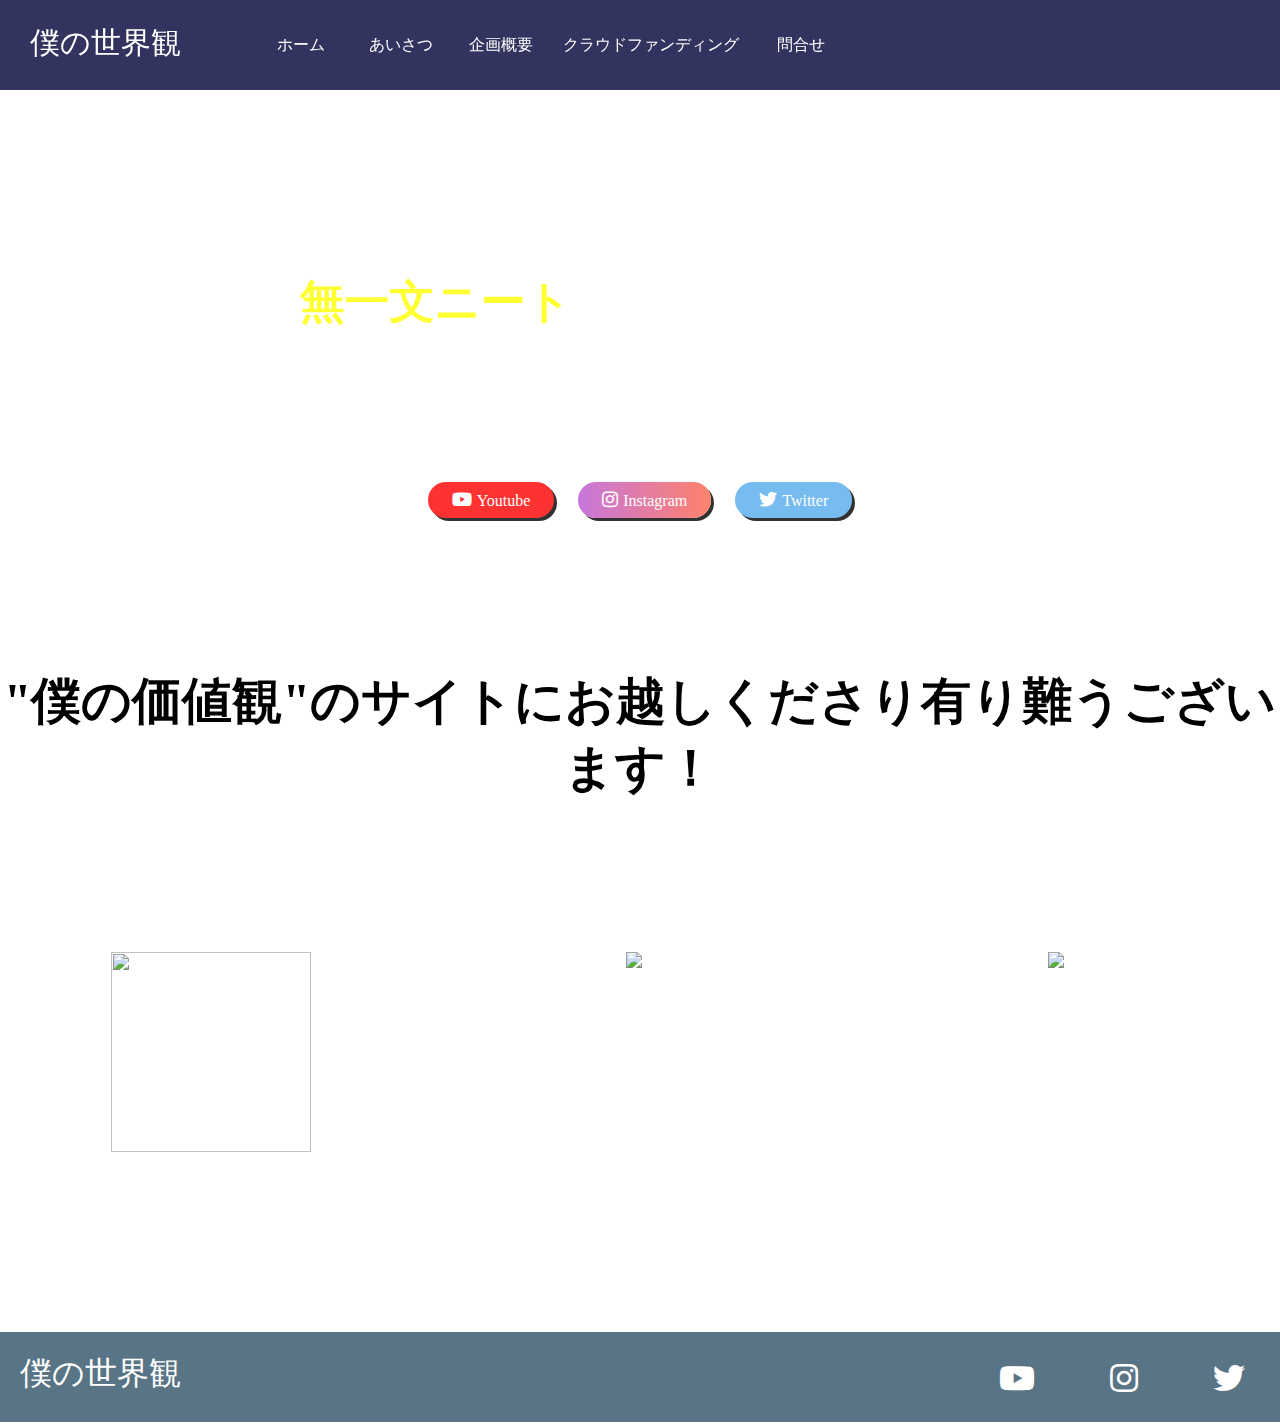
==== index.html @ 884967c9 "initial.commit" ====
<!DOCTYPE html>
<html>
  <head>
    <meta charset="utf-8">
    <title>僕の世界観</title>
    <link rel="stylesheet" href="stylesheet.css">
    <link href="https://use.fontawesome.com/releases/v5.6.1/css/all.css" rel="stylesheet">
  </head>


  <body>

    <header>
        <div class="header-logo">僕の世界観</div>
        <div class="header-list">
          <ul class="flex-list">
            <li>ホーム</li>
            <li>あいさつ</li>
            <li>企画概要</li>
            <li class="long">クラウドファンディング</li>
            <li>問合せ</li>
          </ul>
        </div>
    </header>

    <div class="top-wrapper">
      <div class="top-wrapper-bg">
        <div class="container">
          <h1>僕の世界観</h1>
          <h2>〜<span>無一文ニート</span>による地球一蹴の旅〜</h2>
        </div>
      </div>
    </div>

    <div class="main">
      <div class="btn-main">
        <a href="#" class="btn youtube"> <i class="fab fa-youtube"></i>Youtube</a>
        <a href="https://www.instagram.com/ishizaki_daiki" class="btn insatgram"> <i class="fab fa-instagram"></i>Instagram</a>
        <a href="https://www.twitter.com/ishizaki_daiki" class="btn twitter"> <i class="fab fa-twitter"></i>Twitter</a>
      </div>
      <div class="main-header">
        <h3>"僕の価値観"のサイトにお越しくださり有り難うございます！</h3>
      </div>
      <div class="main-lesson">
        <div class="lesson">
          <div class="lesson-icon">
            <img src="https://prog-8.com/images/html/advanced/html.png" width="200px" height="200px">
            <p>自己紹介</p>
          </div>
          <p  class="txt-contents"></p>
        </div>
        <div class="lesson">
          <div class="lesson-icon">
            <img src="https://prog-8.com/images/html/advanced/jQuery.png">
            <p>旅の説明</p>
          </div>
          <p class="txt-contents"></p>
        </div>
        <div class="lesson">
          <div class="lesson-icon">
            <img src="https://prog-8.com/images/html/advanced/ruby.png">
            <p>活動支援</p>
          </div>
          <p class="txt-contents"></p>
        </div>
      </div>
    </div>

    <footer>
      <div class="footer-logo">僕の世界観</div>
      <div class="contact-footer">
        <a href="#"> <i class="c fab fa-youtube"></i></a>
        <a href="https://www.instagram.com/ishizaki_daiki"> <i class="c fab fa-instagram"></i></a>
        <a href="https://www.twitter.com/ishizaki_daiki"> <i class="c fab fa-twitter"></i></a>
      </div>
    </footer>


  </body>
</html>
---- stylesheet.css ----
body {
  font-family: "Avenir Next";
  margin: 0;
  min-width: 800px;
}

li {
  list-style: none;
  margin: 0 ;
  min-width: 100px;
  text-align: center;
}

.long {
  min-width: 200px;
}

header {
  background-color: rgba(0, 0, 56, 0.8);
  color: #fff;
  width: 100%;
  height: 90px;
  position: fixed;
  top: 0;
  z-index: 10;
}

.header-logo {
  float: left;
  font-size: 30px;
  padding:23px 30px;
}

.flex-list {
  display: flex;
  margin: 0 auto;
  height: 90px;
  line-height: 90px;
}

.header-list li:hover{
  background-color: rgba(0, 0, 56);
  cursor: pointer;
}

.header li {
  flex: auto;
}

.top-wrapper-bg{
  background-image: url(file:///Users/ishizakidaiki/Pictures/Photos%20Library.photoslibrary/private/com.apple.Photos/ExternalEditSessions/43836DFC-374C-49CA-9A23-7B9A181EA6E8/IMG_5602.jpeg);
  background-size: cover;
}

.top-wrapper{
  margin-top: 90px;
}

.container h1 {
  font-size: 90px;
  letter-spacing: 5px;
}

.container h2 {
  font-size: 45px;
}

.container{
  width: 100%;
  color:white;
  opacity: 0.8;
  text-align: center;
  margin: 0px auto;
}

.container span{
  color: yellow;
}

.main{
  text-align: center;
  margin: 0 auto;
  margin-top: 150px;
  margin-bottom: 530px ;
}

a{
  text-decoration: none;
}

.btn {
  padding: 8px 24px;
  margin: 0px 10px;
  color: white;
  display: inline-block;
  opacity: 0.8;
  border-radius: 30px;
  font-family: "Font Awesome 5 Brands";
  content: '\f099';
  box-shadow: 3px 3px black;
}

.btn:hover{
  opacity:1;
}

.btn:active{
  box-shadow: none;
  position: relative;
  top: 3px;
  left: 3px
}

.youtube{
  background-color: red;
}

.insatgram{
  background: -moz-linear-gradient(left, #BA55D3, #FF6347);
  background: -webkit-linear-gradient(left, #BA55D3, #FF6347);
  background: linear-gradient(right, #BA55D3, #FF6347);
}

.twitter {
  background-color: #55acee;
}

.fab {
  font-size: 18px;
  margin-right: 5px;
}

.main-header{
  width: 100%;
  text-align: center;
  margin: 150px auto;
}

.main-header h3{
  font-size: 50px;
}

.lesson{
  width: 33%;
  float: left;
}

.lesson-icon{
  position: relative;
}


.lesson-icon p{
  position: absolute;
  font-size: 30px;
  top: 50px;
  width: 100%;
  color: white;
}

footer {
  background-color: rgba(47, 81, 103, 0.8);
  color: #fff;
  height: 90px;
}

.footer-logo{
  margin: 20px;
  font-size:32px;
  float: left;
}

.contact-footer {
  font-size:40px;
  float:right;
}

.c {
  padding: 30px;
  color: white;
  font-size: 32px;
  }

.c:hover{
    background-color: rgba(47, 81, 103, 1);
    cursor: pointer;
}
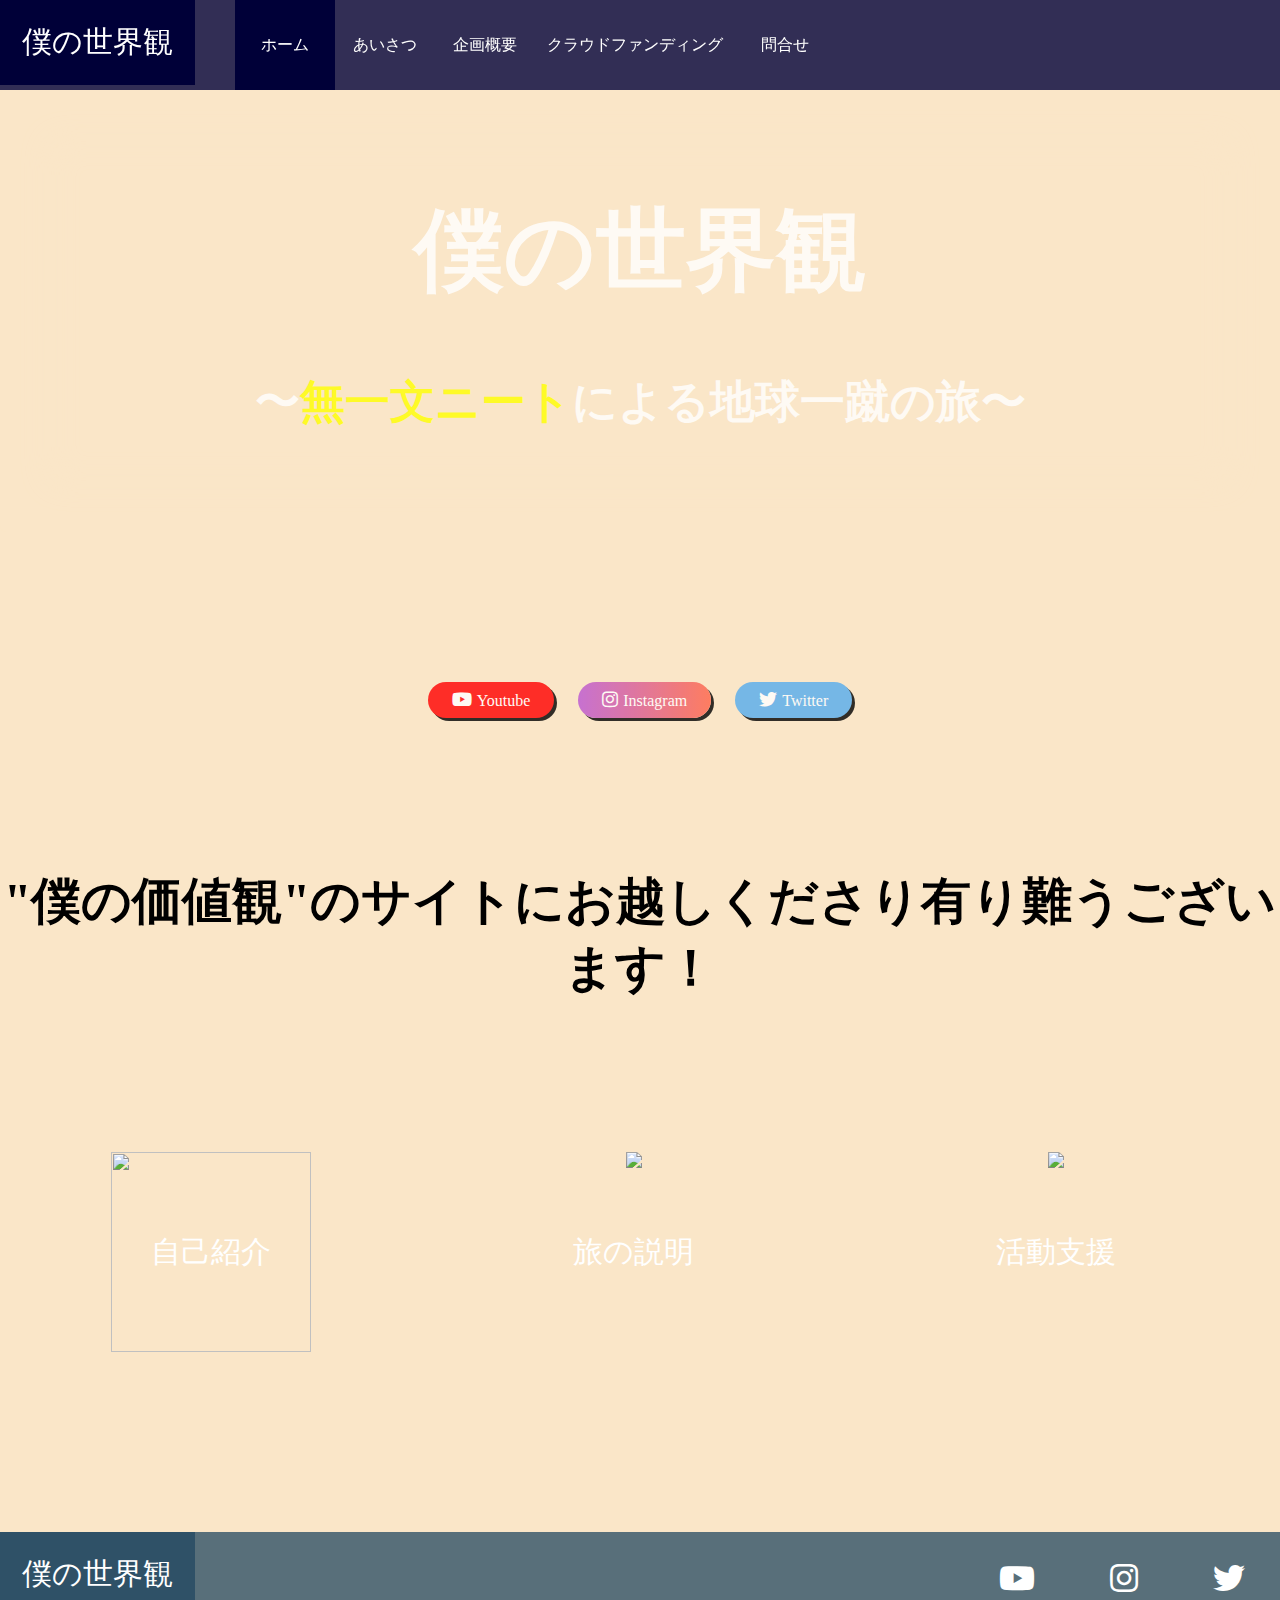
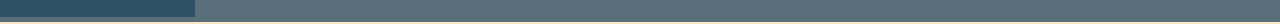
==== commit 4e301f11: "Add files via upload" ====
--- a/index.html
+++ b/index.html
@@ -14,11 +14,11 @@
         <div class="header-logo">僕の世界観</div>
         <div class="header-list">
           <ul class="flex-list">
-            <li>ホーム</li>
-            <li>あいさつ</li>
-            <li>企画概要</li>
-            <li class="long">クラウドファンディング</li>
-            <li>問合せ</li>
+            <li class="home"><a href="file:///Users/ishizakidaiki/Desktop/%E5%83%95%E3%81%AE%E4%B8%96%E7%95%8C%E8%A6%B3/index.html">ホーム</a></li>
+            <li><a href="file:///Users/ishizakidaiki/Desktop/%E5%83%95%E3%81%AE%E4%B8%96%E7%95%8C%E8%A6%B3/introduction.html">あいさつ</a></li>
+            <li><a href="#">企画概要</a></li>
+            <li class="crowdfunding"><a href="#">クラウドファンディング</a></li>
+            <li><a href="#">問合せ</a></li>
           </ul>
         </div>
     </header>
--- a/stylesheet.css
+++ b/stylesheet.css
@@ -2,6 +2,7 @@
   font-family: "Avenir Next";
   margin: 0;
   min-width: 800px;
+  background-color:rgba(250, 230, 200);
 }
 
 li {
@@ -11,7 +12,14 @@
   text-align: center;
 }
 
-.long {
+a{
+  text-decoration: none;
+}
+
+.home {
+  background-color: rgba(0, 0, 56);
+}
+.crowdfunding {
   min-width: 200px;
 }
 
@@ -25,10 +33,13 @@
   z-index: 10;
 }
 
+
+
 .header-logo {
   float: left;
   font-size: 30px;
-  padding:23px 30px;
+  padding:22px;
+  background-color: rgba(0, 0, 56);
 }
 
 .flex-list {
@@ -47,9 +58,15 @@
   flex: auto;
 }
 
+li a {
+  color: white;
+  display:block;
+}
+
 .top-wrapper-bg{
   background-image: url(file:///Users/ishizakidaiki/Pictures/Photos%20Library.photoslibrary/private/com.apple.Photos/ExternalEditSessions/43836DFC-374C-49CA-9A23-7B9A181EA6E8/IMG_5602.jpeg);
   background-size: cover;
+  box-shadow: inset 0 0 30px 50px rgba(250, 230, 200);
 }
 
 .top-wrapper{
@@ -58,11 +75,13 @@
 
 .container h1 {
   font-size: 90px;
-  letter-spacing: 5px;
+  padding-top: 100px
 }
 
 .container h2 {
   font-size: 45px;
+  margin: 0;
+  padding-bottom: 100px;
 }
 
 .container{
@@ -82,10 +101,6 @@
   margin: 0 auto;
   margin-top: 150px;
   margin-bottom: 530px ;
-}
-
-a{
-  text-decoration: none;
 }
 
 .btn {
@@ -165,9 +180,10 @@
 }
 
 .footer-logo{
-  margin: 20px;
-  font-size:32px;
+  font-size: 30px;
+  padding:22px ;
   float: left;
+  background-color: rgba(47, 81, 103);
 }
 
 .contact-footer {
@@ -182,6 +198,6 @@
   }
 
 .c:hover{
-    background-color: rgba(47, 81, 103, 1);
+    background-color: rgba(47, 81, 103);
     cursor: pointer;
 }
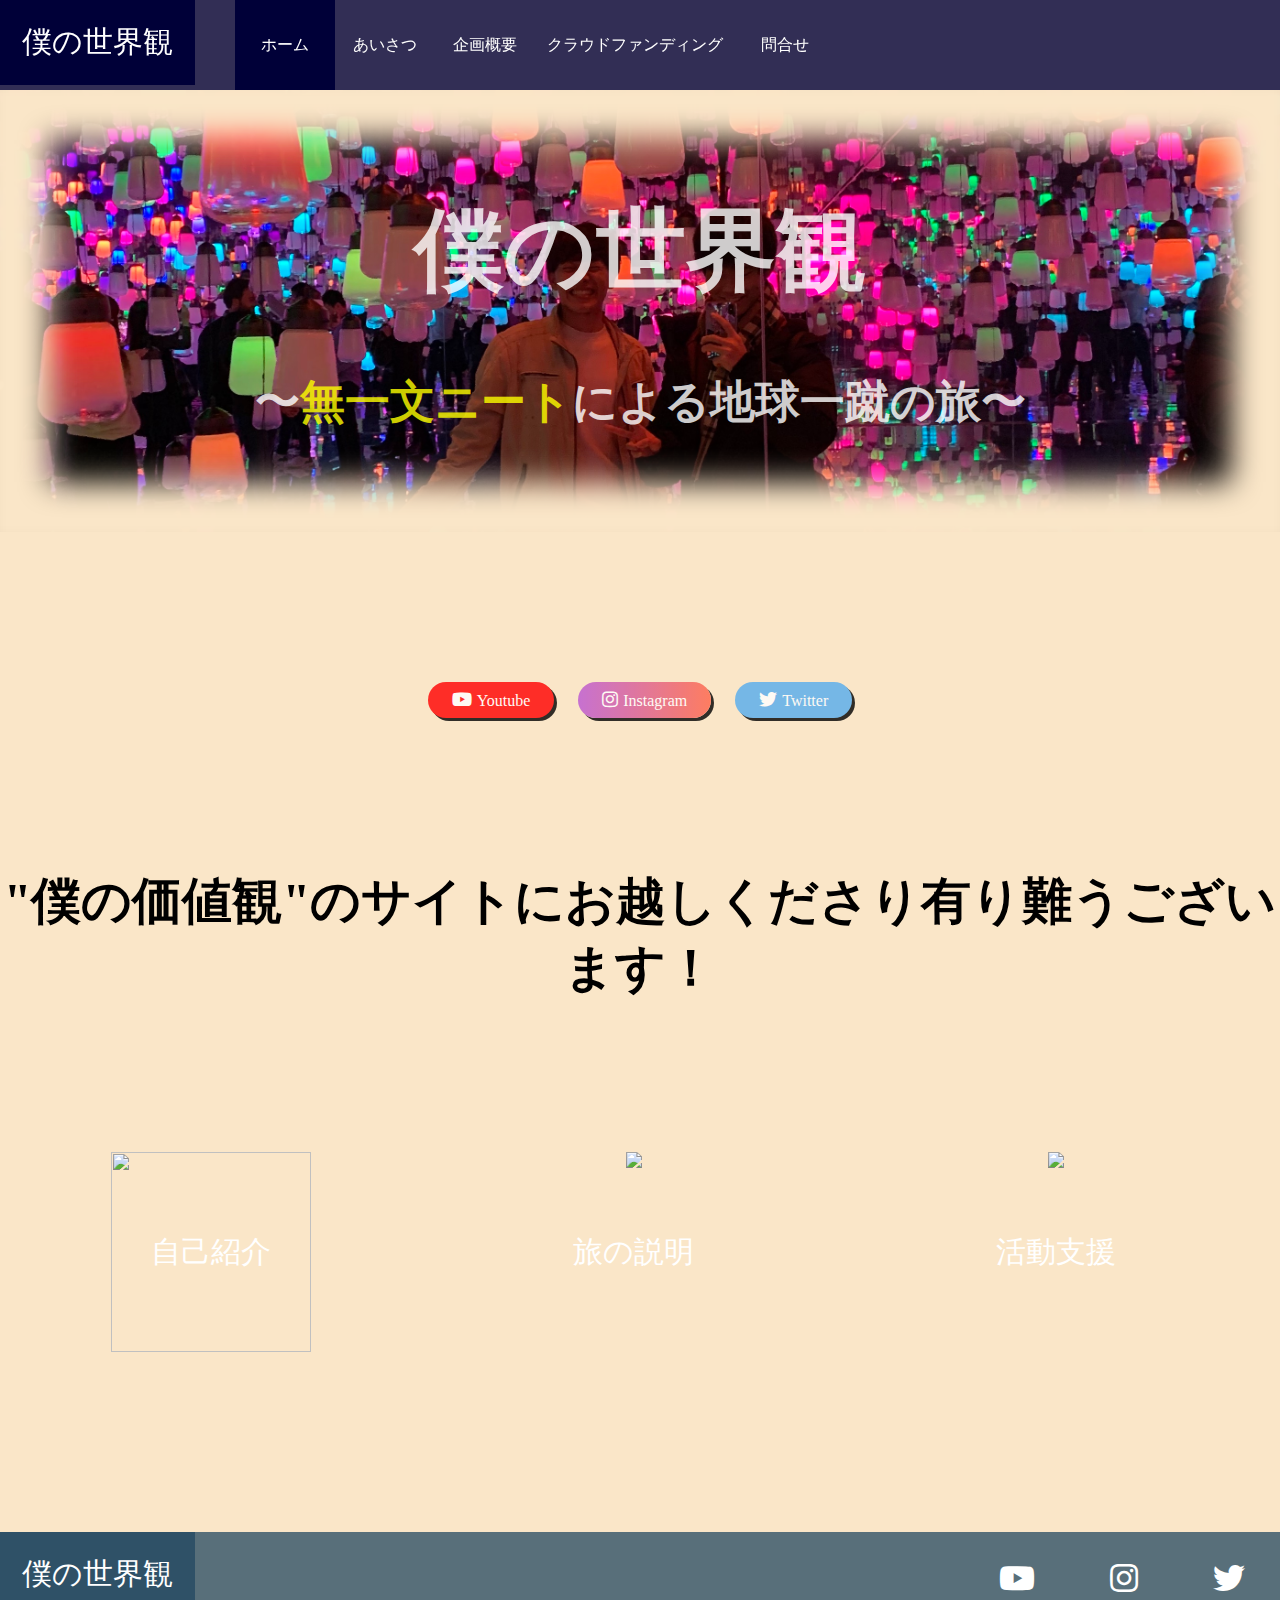
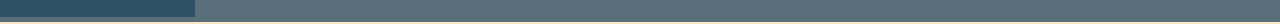
==== commit a8eb519e: "Add files via upload" ====
--- a/index.html
+++ b/index.html
@@ -15,10 +15,10 @@
         <div class="header-list">
           <ul class="flex-list">
             <li class="home"><a href="file:///Users/ishizakidaiki/Desktop/%E5%83%95%E3%81%AE%E4%B8%96%E7%95%8C%E8%A6%B3/index.html">ホーム</a></li>
-            <li><a href="file:///Users/ishizakidaiki/Desktop/%E5%83%95%E3%81%AE%E4%B8%96%E7%95%8C%E8%A6%B3/introduction.html">あいさつ</a></li>
-            <li><a href="#">企画概要</a></li>
-            <li class="crowdfunding"><a href="#">クラウドファンディング</a></li>
-            <li><a href="#">問合せ</a></li>
+            <li class="introduction"><a href="file:///Users/ishizakidaiki/Desktop/%E5%83%95%E3%81%AE%E4%B8%96%E7%95%8C%E8%A6%B3/introduction.html">あいさつ</a></li>
+            <li class="plan"><a href="file:///Users/ishizakidaiki/Desktop/%E5%83%95%E3%81%AE%E4%B8%96%E7%95%8C%E8%A6%B3/plan.html">企画概要</a></li>
+            <li class="crowdfunding"><a href="file:///Users/ishizakidaiki/Desktop/%E5%83%95%E3%81%AE%E4%B8%96%E7%95%8C%E8%A6%B3/crowdfunding.html">クラウドファンディング</a></li>
+            <li class="contact"><a href="file:///Users/ishizakidaiki/Desktop/%E5%83%95%E3%81%AE%E4%B8%96%E7%95%8C%E8%A6%B3/contact.html">問合せ</a></li>
           </ul>
         </div>
     </header>
--- a/stylesheet.css
+++ b/stylesheet.css
@@ -64,7 +64,7 @@
 }
 
 .top-wrapper-bg{
-  background-image: url(file:///Users/ishizakidaiki/Pictures/Photos%20Library.photoslibrary/private/com.apple.Photos/ExternalEditSessions/43836DFC-374C-49CA-9A23-7B9A181EA6E8/IMG_5602.jpeg);
+  background-image: url(IMG_5602.jpeg);
   background-size: cover;
   box-shadow: inset 0 0 30px 50px rgba(250, 230, 200);
 }
